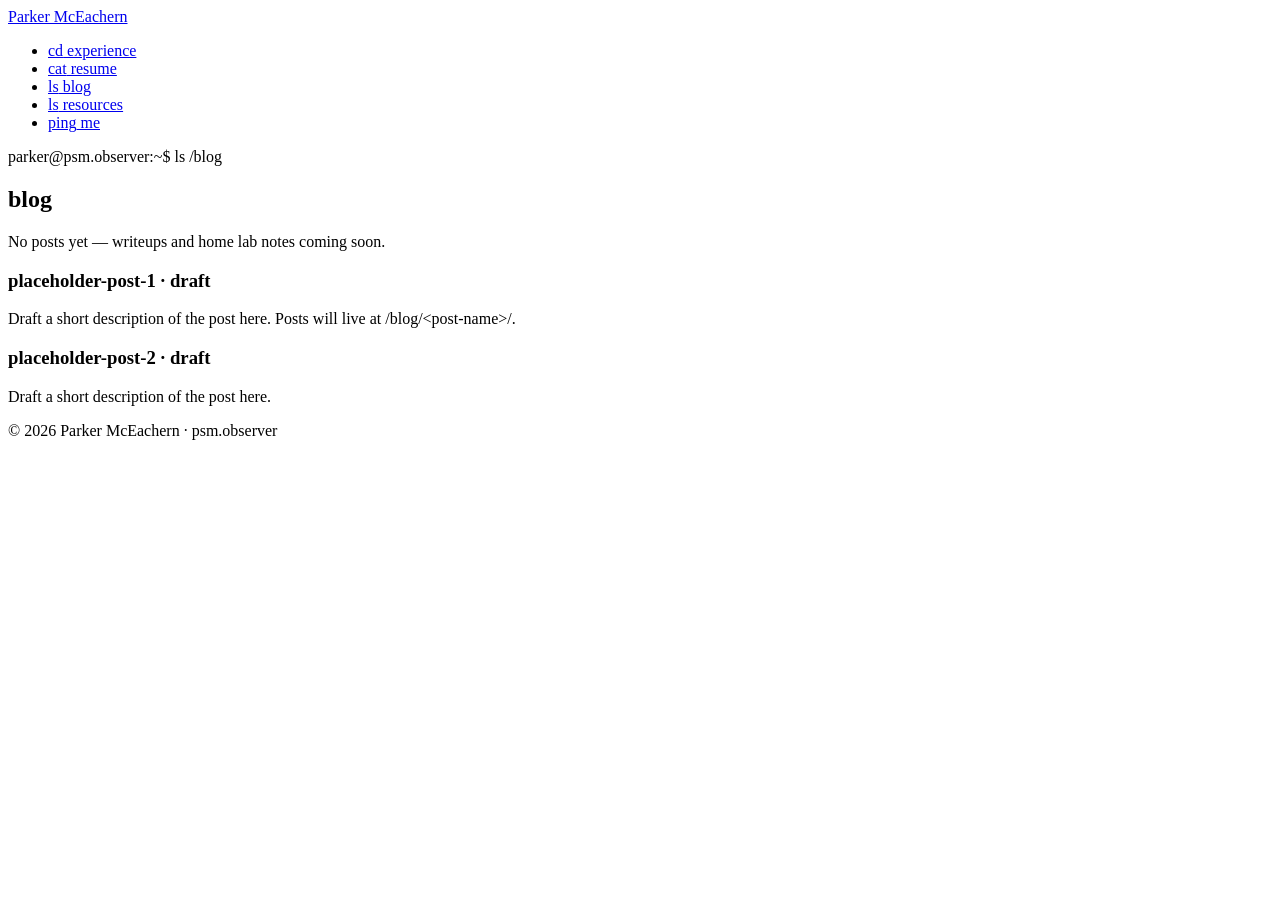
==== public/blog/index.html @ fb212b1d "Split site into pages (/experience /resume /blog /contact /resources), PDF.js resume viewer, minimal" ====
<!DOCTYPE html>
<html lang="en">
<head>
  <meta charset="UTF-8" />
  <meta name="viewport" content="width=device-width, initial-scale=1.0" />
  <meta name="description" content="Parker McEachern's blog — security writeups, home lab notes, and projects." />
  <title>Blog | Parker McEachern</title>
  <link rel="icon" href="/favicon.svg" type="image/svg+xml" />
  <link rel="stylesheet" href="/style.css" />
  <script src="/script.js" defer></script>
</head>
<body>
  <div class="scanlines" aria-hidden="true"></div>

  <header class="site-header">
    <nav aria-label="Primary">
      <a href="/" class="logo">Parker McEachern</a>
      <ul class="nav-links">
        <li><a href="/experience/" aria-label="Experience"><span class="verb">cd</span> experience</a></li>
        <li><a href="/resume/" aria-label="Resume"><span class="verb">cat</span> resume</a></li>
        <li><a href="/blog/" aria-label="Blog"><span class="verb">ls</span> blog</a></li>
        <li><a href="/resources/" aria-label="Resources"><span class="verb">ls</span> resources</a></li>
        <li><a href="/contact/" aria-label="Contact"><span class="verb">ping</span> me</a></li>
      </ul>
    </nav>
  </header>

  <main>
    <section aria-labelledby="blog-heading">
      <p class="kicker"><span class="prompt-path">parker@psm.observer</span><span class="prompt-sep">:~$</span> ls /blog</p>
      <h1 id="blog-heading">blog</h1>

      <p class="muted">No posts yet — writeups and home lab notes coming soon.</p>
      <div class="project-list">
        <article class="project">
          <h3><span class="entry-name">placeholder-post-1</span> <span class="entry-meta">· draft</span></h3>
          <p>Draft a short description of the post here. Posts will live at /blog/&lt;post-name&gt;/.</p>
        </article>
        <article class="project">
          <h3><span class="entry-name">placeholder-post-2</span> <span class="entry-meta">· draft</span></h3>
          <p>Draft a short description of the post here.</p>
        </article>
      </div>
    </section>
  </main>

  <footer>
    <p>&copy; <span id="year">2026</span> Parker McEachern &middot; psm.observer</p>
  </footer>
</body>
</html>
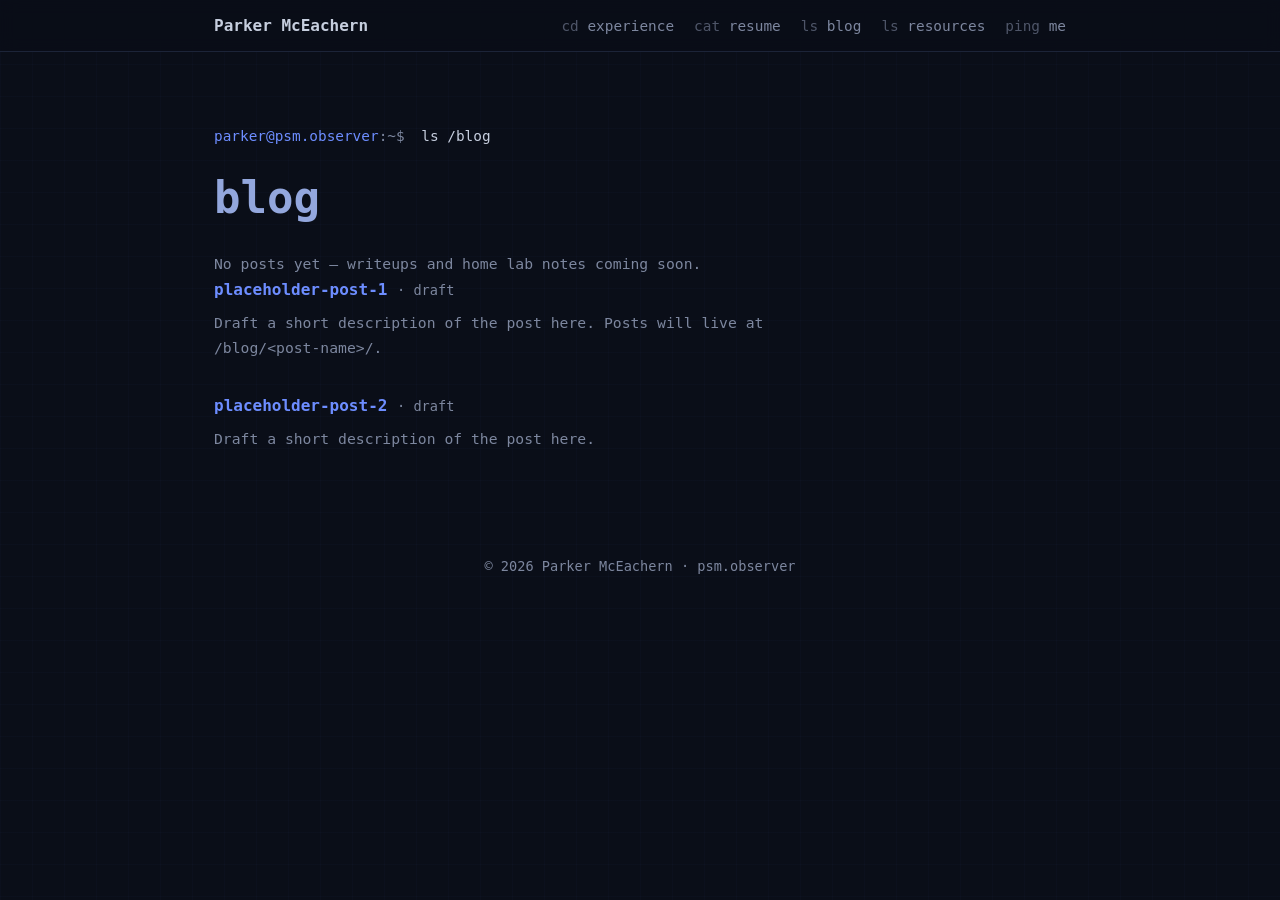
==== commit aa3e0d35: "Use relative asset paths so pages render in local previews" ====
--- a/public/blog/index.html
+++ b/public/blog/index.html
@@ -5,22 +5,22 @@
   <meta name="viewport" content="width=device-width, initial-scale=1.0" />
   <meta name="description" content="Parker McEachern's blog — security writeups, home lab notes, and projects." />
   <title>Blog | Parker McEachern</title>
-  <link rel="icon" href="/favicon.svg" type="image/svg+xml" />
-  <link rel="stylesheet" href="/style.css" />
-  <script src="/script.js" defer></script>
+  <link rel="icon" href="../favicon.svg" type="image/svg+xml" />
+  <link rel="stylesheet" href="../style.css" />
+  <script src="../script.js" defer></script>
 </head>
 <body>
   <div class="scanlines" aria-hidden="true"></div>
 
   <header class="site-header">
     <nav aria-label="Primary">
-      <a href="/" class="logo">Parker McEachern</a>
+      <a href="../" class="logo">Parker McEachern</a>
       <ul class="nav-links">
-        <li><a href="/experience/" aria-label="Experience"><span class="verb">cd</span> experience</a></li>
-        <li><a href="/resume/" aria-label="Resume"><span class="verb">cat</span> resume</a></li>
-        <li><a href="/blog/" aria-label="Blog"><span class="verb">ls</span> blog</a></li>
-        <li><a href="/resources/" aria-label="Resources"><span class="verb">ls</span> resources</a></li>
-        <li><a href="/contact/" aria-label="Contact"><span class="verb">ping</span> me</a></li>
+        <li><a href="../experience/" aria-label="Experience"><span class="verb">cd</span> experience</a></li>
+        <li><a href="../resume/" aria-label="Resume"><span class="verb">cat</span> resume</a></li>
+        <li><a href="../blog/" aria-label="Blog"><span class="verb">ls</span> blog</a></li>
+        <li><a href="../resources/" aria-label="Resources"><span class="verb">ls</span> resources</a></li>
+        <li><a href="../contact/" aria-label="Contact"><span class="verb">ping</span> me</a></li>
       </ul>
     </nav>
   </header>
--- a/public/style.css
+++ b/public/style.css
@@ -0,0 +1,391 @@
+:root {
+  --bg: #0a0e18;
+  --fg: #c6cede;
+  --fg-dim: #7d879f;
+  --border: #1c2438;
+  --accent: #6d8dff;
+  --name: #93a7dd;
+  --grad: linear-gradient(120deg, #4f7cff 0%, #8b5cf6 55%, #22d3ee 100%);
+  --mono: "JetBrains Mono", ui-monospace, SFMono-Regular, Menlo, Consolas, monospace;
+}
+
+* {
+  box-sizing: border-box;
+  margin: 0;
+  padding: 0;
+}
+
+html {
+  scroll-behavior: smooth;
+}
+
+@media (prefers-reduced-motion: reduce) {
+  html {
+    scroll-behavior: auto;
+  }
+}
+
+body {
+  background: var(--bg);
+  color: var(--fg);
+  font-family: var(--mono);
+  line-height: 1.7;
+  min-height: 100vh;
+  position: relative;
+  overflow-x: hidden;
+}
+
+.scanlines {
+  position: fixed;
+  inset: 0;
+  z-index: -1;
+  pointer-events: none;
+  background:
+    linear-gradient(rgba(109, 141, 255, 0.025) 1px, transparent 1px),
+    linear-gradient(90deg, rgba(109, 141, 255, 0.025) 1px, transparent 1px);
+  background-size: 32px 32px, 32px 32px;
+}
+
+::selection {
+  background: rgba(109, 141, 255, 0.3);
+  color: #fff;
+}
+
+.site-header {
+  position: sticky;
+  top: 0;
+  background: rgba(10, 14, 24, 0.85);
+  backdrop-filter: blur(8px);
+  border-bottom: 1px solid var(--border);
+  z-index: 10;
+}
+
+.site-header nav {
+  max-width: 900px;
+  margin: 0 auto;
+  padding: 0.75rem 1.5rem;
+  display: flex;
+  justify-content: space-between;
+  align-items: center;
+  gap: 1rem;
+  flex-wrap: wrap;
+}
+
+.logo {
+  font-weight: 700;
+  color: var(--fg);
+  text-decoration: none;
+}
+
+.logo:hover,
+.logo:focus-visible {
+  color: var(--accent);
+}
+
+.nav-links {
+  display: flex;
+  gap: 1.25rem;
+  list-style: none;
+}
+
+.nav-links a {
+  color: var(--fg-dim);
+  text-decoration: none;
+  font-size: 0.9rem;
+  transition: color 0.2s;
+}
+
+.nav-links a:hover,
+.nav-links a:focus-visible {
+  color: var(--accent);
+}
+
+.verb {
+  color: var(--fg-dim);
+  opacity: 0.6;
+}
+
+a:hover .verb,
+a:focus-visible .verb {
+  opacity: 1;
+}
+
+main {
+  max-width: 900px;
+  margin: 0 auto;
+  padding: 0 1.5rem;
+}
+
+section {
+  padding: 4.5rem 0;
+  border-bottom: 1px solid var(--border);
+}
+
+section:last-of-type {
+  border-bottom: none;
+}
+
+h1 {
+  font-size: clamp(1.75rem, 5vw, 2.75rem);
+  color: var(--name);
+  margin-bottom: 1rem;
+}
+
+.hero h1 {
+  font-size: clamp(2rem, 6vw, 3.5rem);
+  min-height: 1.2em;
+}
+
+h2 {
+  color: var(--fg);
+  font-size: 1.2rem;
+  font-weight: 700;
+  margin: 2.5rem 0 1.25rem;
+}
+
+section h2:first-of-type {
+  margin-top: 1.5rem;
+}
+
+.comment {
+  color: var(--fg-dim);
+  margin-right: 0.5rem;
+}
+
+.kicker {
+  font-size: 0.9rem;
+  color: var(--fg);
+  margin-bottom: 0.75rem;
+}
+
+.prompt-path {
+  color: var(--accent);
+}
+
+.prompt-sep {
+  color: var(--fg-dim);
+  margin-right: 0.5rem;
+}
+
+.hero {
+  min-height: calc(100vh - 56px);
+  display: flex;
+  flex-direction: column;
+  justify-content: center;
+  align-items: center;
+  text-align: center;
+  gap: 1rem;
+}
+
+.avatar-ring {
+  width: 168px;
+  height: 168px;
+  border-radius: 50%;
+  padding: 3px;
+  background: var(--grad);
+  box-shadow: 0 0 10px rgba(79, 124, 255, 0.15);
+}
+
+.hero-avatar {
+  width: 100%;
+  height: 100%;
+  border-radius: 50%;
+  object-fit: cover;
+  display: block;
+}
+
+.cursor {
+  display: inline-block;
+  width: 0.55em;
+  height: 1em;
+  margin-left: 0.1em;
+  vertical-align: text-bottom;
+  background: var(--accent);
+  animation: blink 1.1s steps(1) infinite;
+}
+
+@keyframes blink {
+  50% { opacity: 0; }
+}
+
+@media (prefers-reduced-motion: reduce) {
+  .cursor {
+    animation: none;
+  }
+}
+
+.tagline {
+  color: var(--fg-dim);
+  font-size: 1rem;
+  max-width: 560px;
+}
+
+.cta {
+  display: inline-block;
+  margin: 1rem 0 0.5rem;
+  padding: 0.65rem 1.4rem;
+  border: 1px solid var(--border);
+  border-radius: 6px;
+  color: var(--fg-dim);
+  font-family: var(--mono);
+  text-decoration: none;
+  transition: border-color 0.2s, color 0.2s;
+}
+
+.cta:hover,
+.cta:focus-visible {
+  border-color: var(--accent);
+  color: var(--accent);
+}
+
+a:focus-visible {
+  outline: 2px solid var(--accent);
+  outline-offset: 2px;
+}
+
+.muted {
+  color: var(--fg-dim);
+  font-size: 0.92rem;
+}
+
+.skill-tags {
+  list-style: none;
+  display: flex;
+  flex-wrap: wrap;
+  gap: 0.5rem;
+  margin-top: 1.5rem;
+}
+
+.skill-tags li {
+  font-size: 0.8rem;
+  color: var(--fg-dim);
+}
+
+.page-list,
+.contact-links,
+.resource-list {
+  list-style: none;
+  display: flex;
+  flex-direction: column;
+  gap: 0.6rem;
+}
+
+.page-list a,
+.contact-links a,
+.resource-list a {
+  color: var(--accent);
+  text-decoration: none;
+}
+
+.page-list a:hover,
+.page-list a:focus-visible,
+.contact-links a:hover,
+.contact-links a:focus-visible,
+.resource-list a:hover,
+.resource-list a:focus-visible {
+  text-decoration: underline;
+}
+
+.project-list {
+  display: flex;
+  flex-direction: column;
+  gap: 2rem;
+}
+
+.project h3 {
+  font-size: 1rem;
+  margin-bottom: 0.4rem;
+}
+
+.entry-name {
+  color: var(--accent);
+}
+
+.entry-meta {
+  color: var(--fg-dim);
+  font-weight: 400;
+  font-size: 0.85rem;
+}
+
+.project p {
+  color: var(--fg-dim);
+  font-size: 0.92rem;
+  max-width: 640px;
+}
+
+.contact-links .verb {
+  opacity: 0.6;
+}
+
+.pdf-viewer {
+  margin-top: 0.5rem;
+}
+
+.pdf-page {
+  display: block;
+  margin: 0 auto 1.25rem;
+  border: 1px solid var(--border);
+  border-radius: 4px;
+  background: #fff;
+  max-width: 100%;
+}
+
+.pdf-fallback {
+  color: var(--fg-dim);
+  border: 1px dashed var(--border);
+  border-radius: 6px;
+  padding: 1.5rem;
+  text-align: center;
+}
+
+.pdf-fallback a {
+  color: var(--accent);
+}
+
+.error-code {
+  color: var(--fg-dim);
+}
+
+.error-text {
+  color: var(--name);
+}
+
+footer {
+  text-align: center;
+  color: var(--fg-dim);
+  font-size: 0.85rem;
+  padding: 2rem 1rem;
+}
+
+.fade {
+  opacity: 0;
+  transform: translateY(12px);
+  transition: opacity 0.5s ease, transform 0.5s ease;
+}
+
+.fade.visible {
+  opacity: 1;
+  transform: none;
+}
+
+@media (prefers-reduced-motion: reduce) {
+  .fade {
+    opacity: 1;
+    transform: none;
+    transition: none;
+  }
+}
+
+@media (max-width: 560px) {
+  section {
+    padding: 3rem 0;
+  }
+
+  .site-header nav {
+    justify-content: center;
+  }
+
+  .hero {
+    min-height: 70vh;
+  }
+}
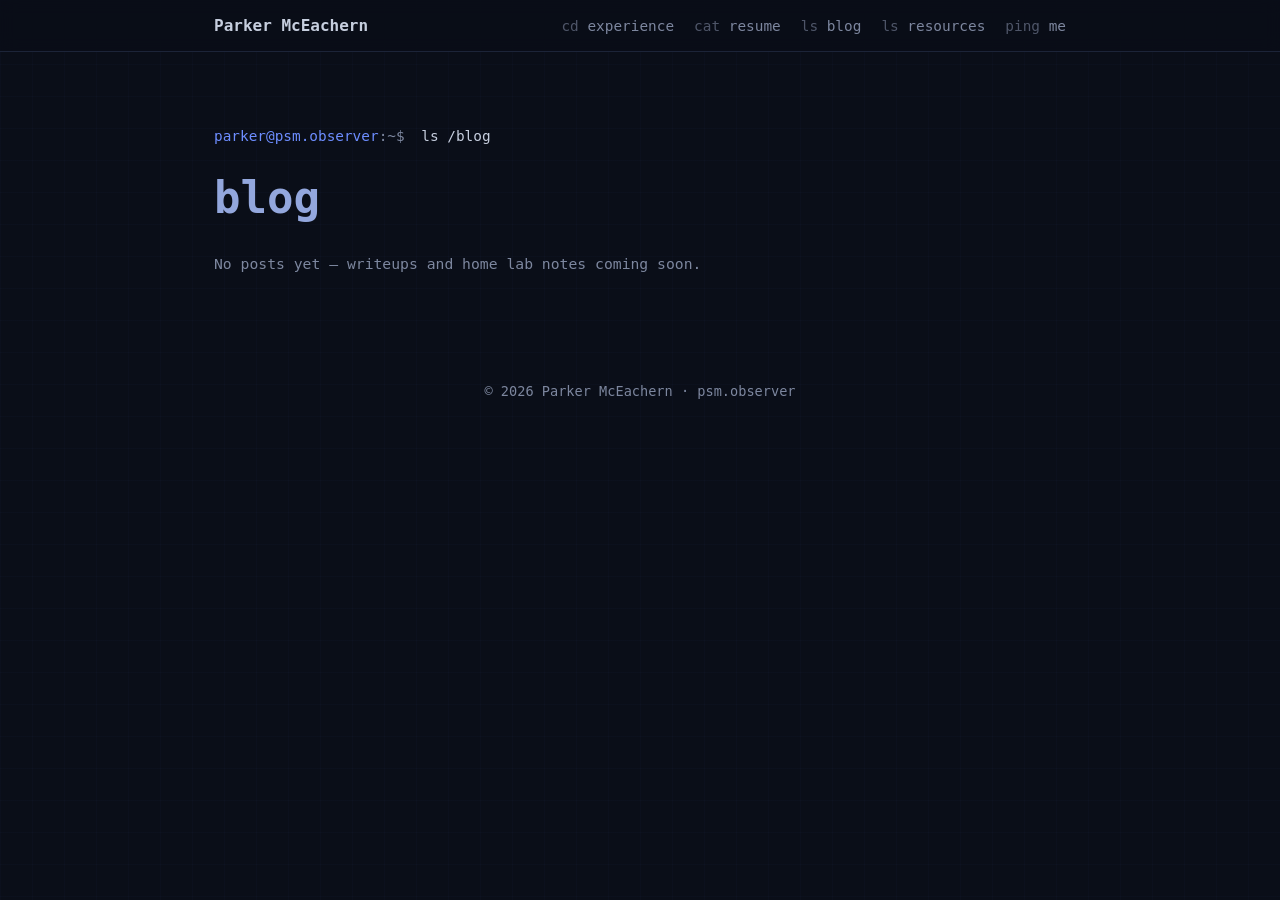
==== commit 145c13dd: "Resources page: ls-style TOC linking to Offensive/Defensive/Omarchy/Online_Resources sections" ====
--- a/public/blog/index.html
+++ b/public/blog/index.html
@@ -32,14 +32,6 @@
 
       <p class="muted">No posts yet — writeups and home lab notes coming soon.</p>
       <div class="project-list">
-        <article class="project">
-          <h3><span class="entry-name">placeholder-post-1</span> <span class="entry-meta">· draft</span></h3>
-          <p>Draft a short description of the post here. Posts will live at /blog/&lt;post-name&gt;/.</p>
-        </article>
-        <article class="project">
-          <h3><span class="entry-name">placeholder-post-2</span> <span class="entry-meta">· draft</span></h3>
-          <p>Draft a short description of the post here.</p>
-        </article>
       </div>
     </section>
   </main>
--- a/public/style.css
+++ b/public/style.css
@@ -119,6 +119,7 @@
 section {
   padding: 4.5rem 0;
   border-bottom: 1px solid var(--border);
+  scroll-margin-top: 4.5rem;
 }
 
 section:last-of-type {
@@ -141,6 +142,7 @@
   font-size: 1.2rem;
   font-weight: 700;
   margin: 2.5rem 0 1.25rem;
+  scroll-margin-top: 4.5rem;
 }
 
 section h2:first-of-type {
@@ -263,6 +265,59 @@
 
 .page-list,
 .contact-links,
+.ls-list {
+  display: flex;
+  flex-direction: column;
+  border: 1px solid var(--border);
+  border-radius: 6px;
+  padding: 0.75rem 1rem;
+  margin-top: 0.5rem;
+  overflow-x: auto;
+}
+
+.ls-row {
+  display: grid;
+  grid-template-columns: 7.5rem 1.5rem 6.5rem 8.5rem 1fr;
+  gap: 0.5rem;
+  padding: 0.15rem 0;
+  font-size: 0.9rem;
+  text-decoration: none;
+  white-space: nowrap;
+}
+
+.ls-perms,
+.ls-size,
+.ls-user,
+.ls-date {
+  color: var(--fg-dim);
+}
+
+.ls-name {
+  color: var(--accent);
+}
+
+.ls-row:hover .ls-name,
+.ls-row:focus-visible .ls-name {
+  text-decoration: underline;
+}
+
+.ls-row:hover {
+  background: rgba(109, 141, 255, 0.06);
+}
+
+@media (max-width: 640px) {
+  .ls-row {
+    grid-template-columns: 1fr auto;
+  }
+
+  .ls-perms,
+  .ls-size,
+  .ls-user,
+  .ls-date {
+    display: none;
+  }
+}
+
 .resource-list {
   list-style: none;
   display: flex;
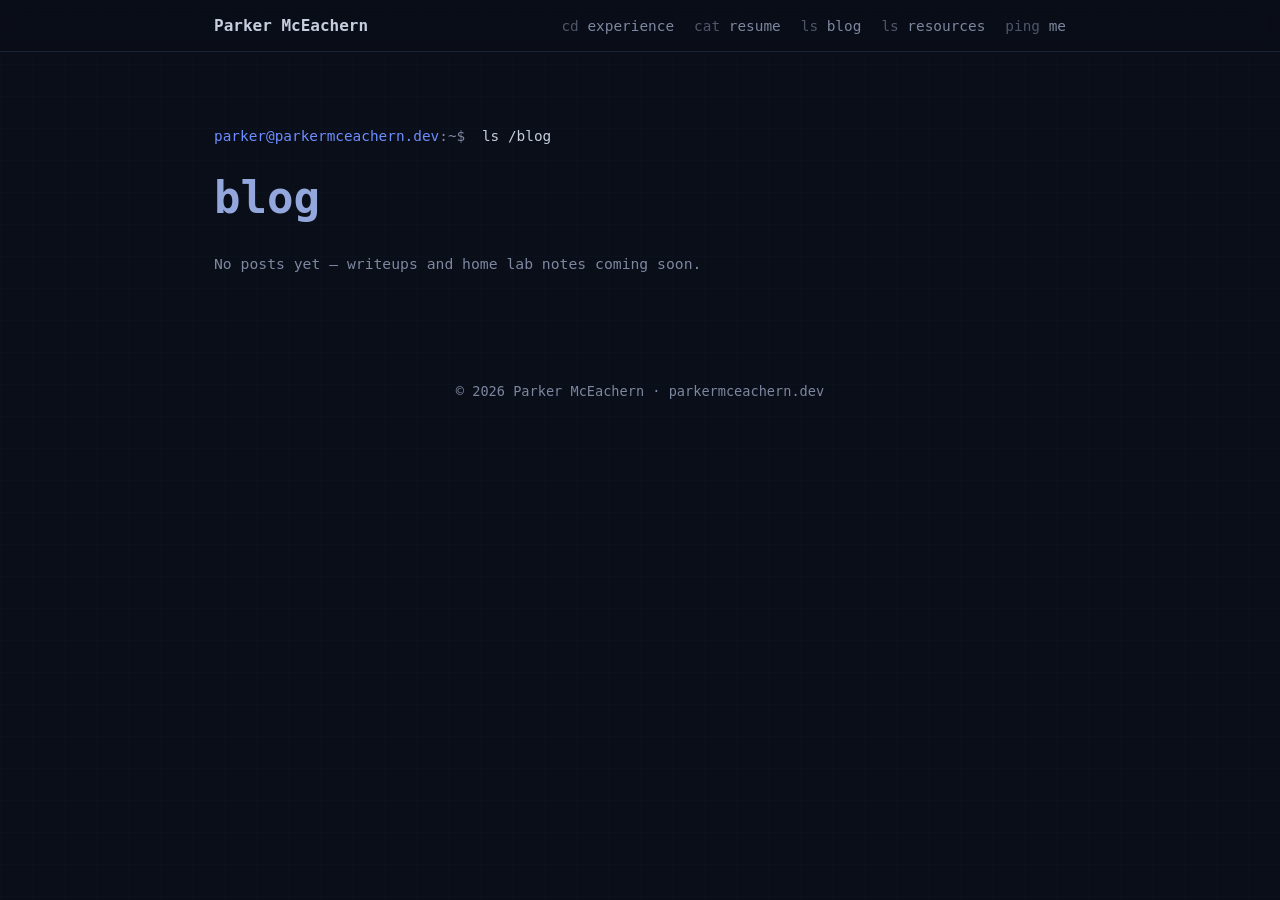
==== commit d1eae18a: "Rename domain and repo: psm.observer -> parkermceachern.dev" ====
--- a/public/blog/index.html
+++ b/public/blog/index.html
@@ -27,7 +27,7 @@
 
   <main>
     <section aria-labelledby="blog-heading">
-      <p class="kicker"><span class="prompt-path">parker@psm.observer</span><span class="prompt-sep">:~$</span> ls /blog</p>
+      <p class="kicker"><span class="prompt-path">parker@parkermceachern.dev</span><span class="prompt-sep">:~$</span> ls /blog</p>
       <h1 id="blog-heading">blog</h1>
 
       <p class="muted">No posts yet — writeups and home lab notes coming soon.</p>
@@ -37,7 +37,7 @@
   </main>
 
   <footer>
-    <p>&copy; <span id="year">2026</span> Parker McEachern &middot; psm.observer</p>
+    <p>&copy; <span id="year">2026</span> Parker McEachern &middot; parkermceachern.dev</p>
   </footer>
 </body>
 </html>
--- a/public/style.css
+++ b/public/style.css
@@ -198,11 +198,10 @@
 
 .cursor {
   display: inline-block;
-  width: 0.55em;
+  width: 0.05em;
   height: 1em;
   margin-left: 0.1em;
-  vertical-align: text-bottom;
-  background: var(--accent);
+  background: white;
   animation: blink 1.1s steps(1) infinite;
 }
 
